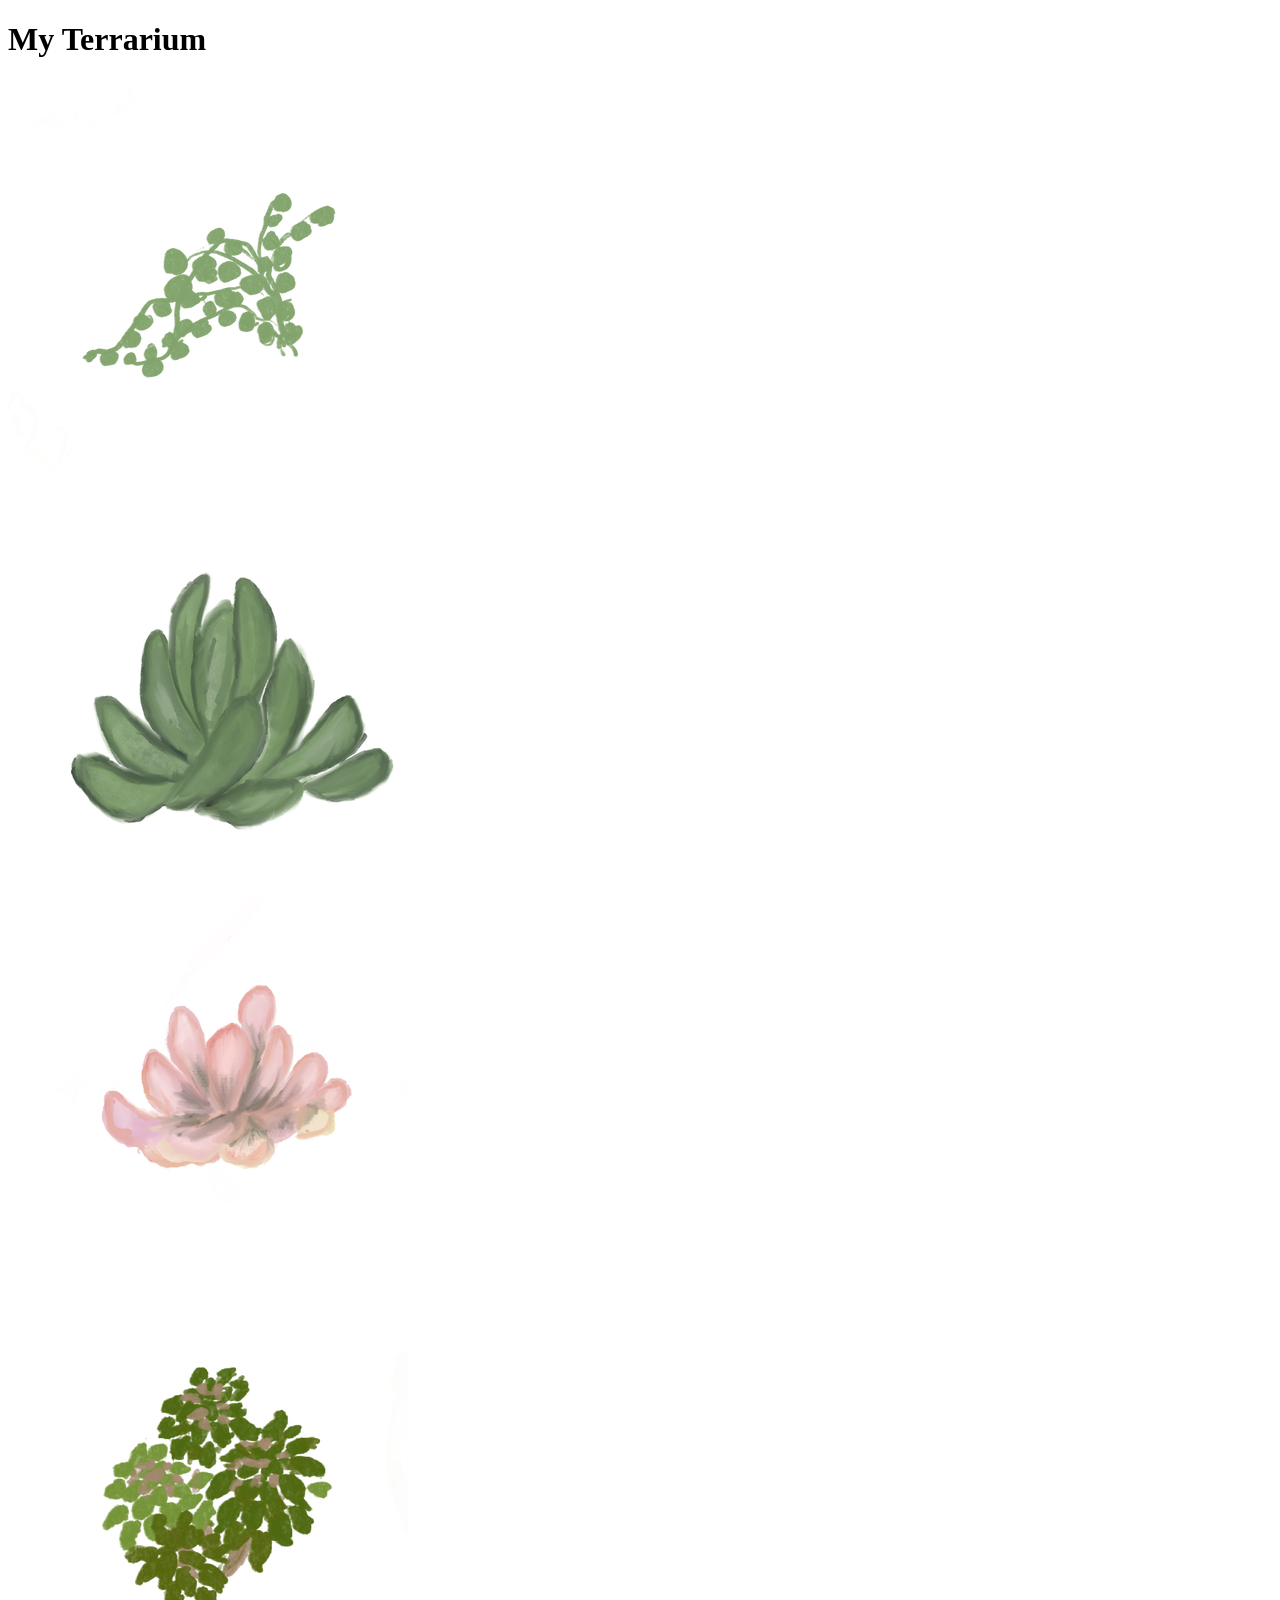
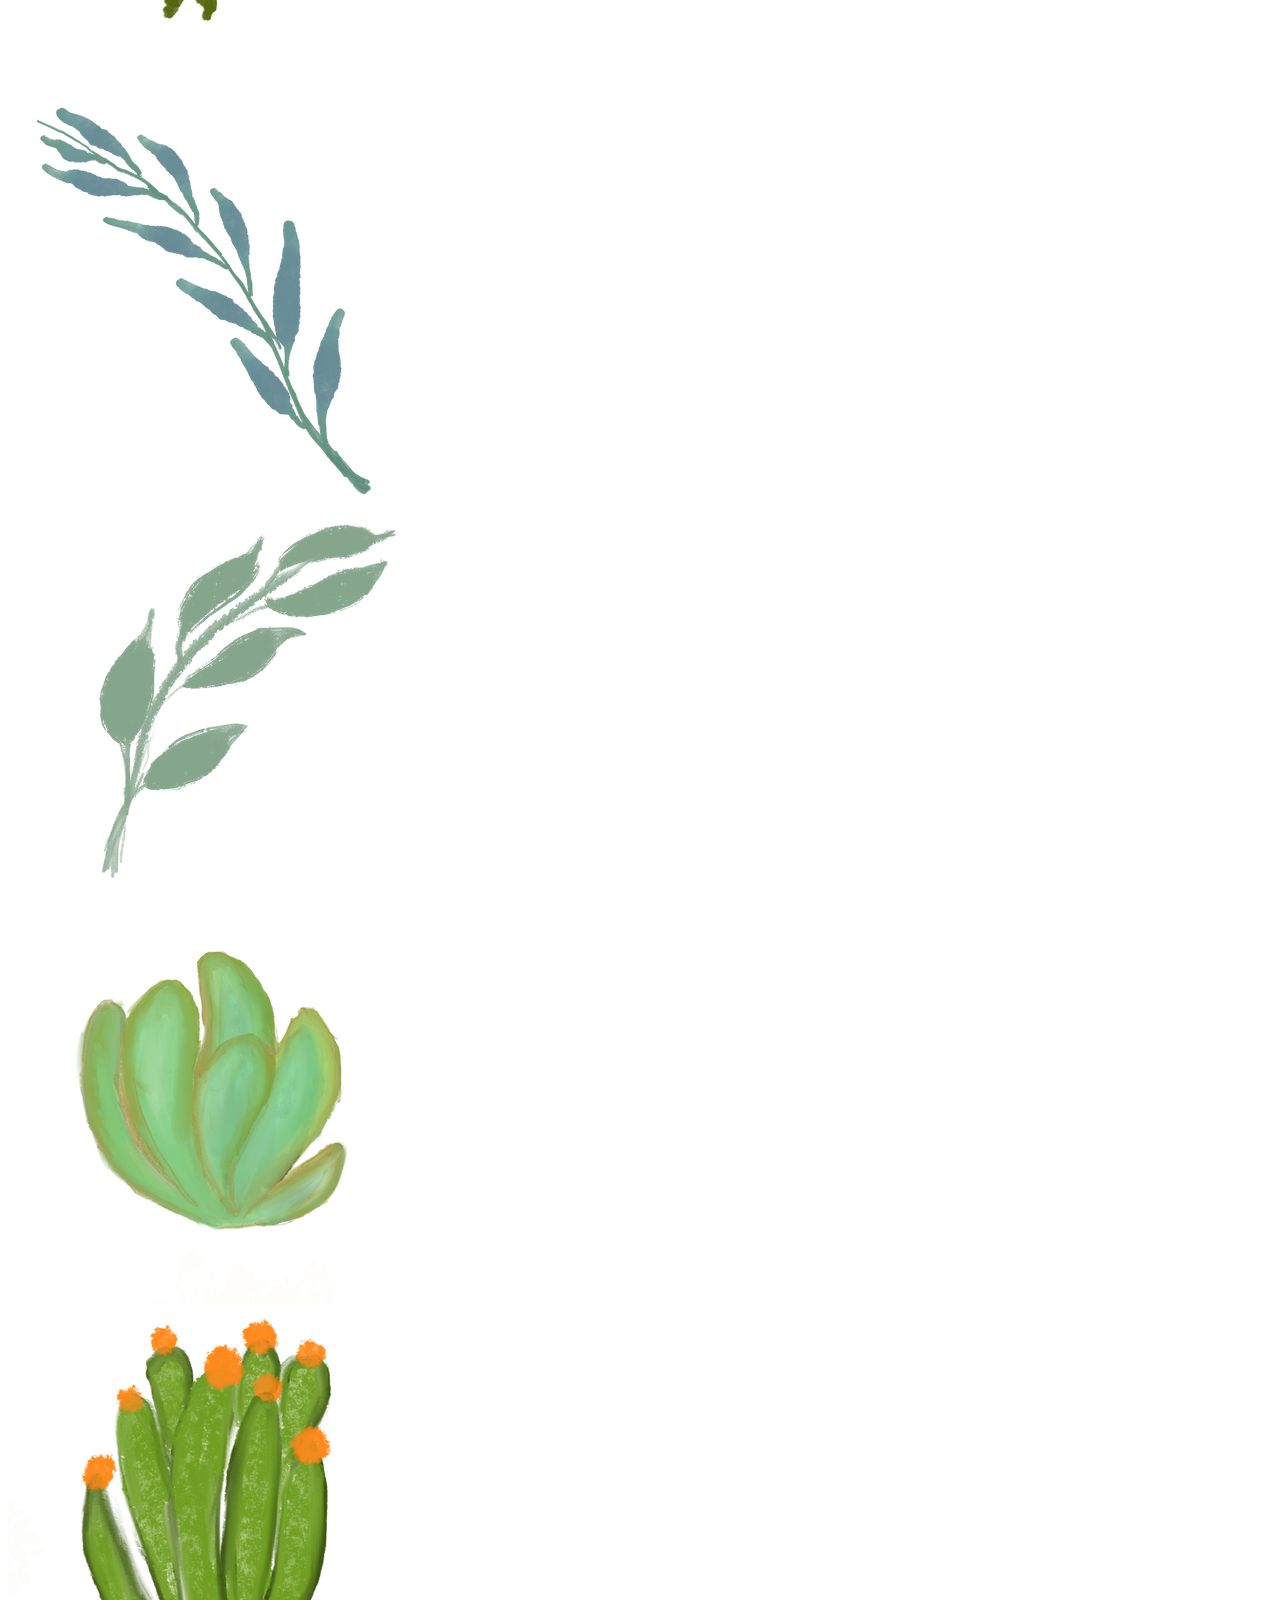
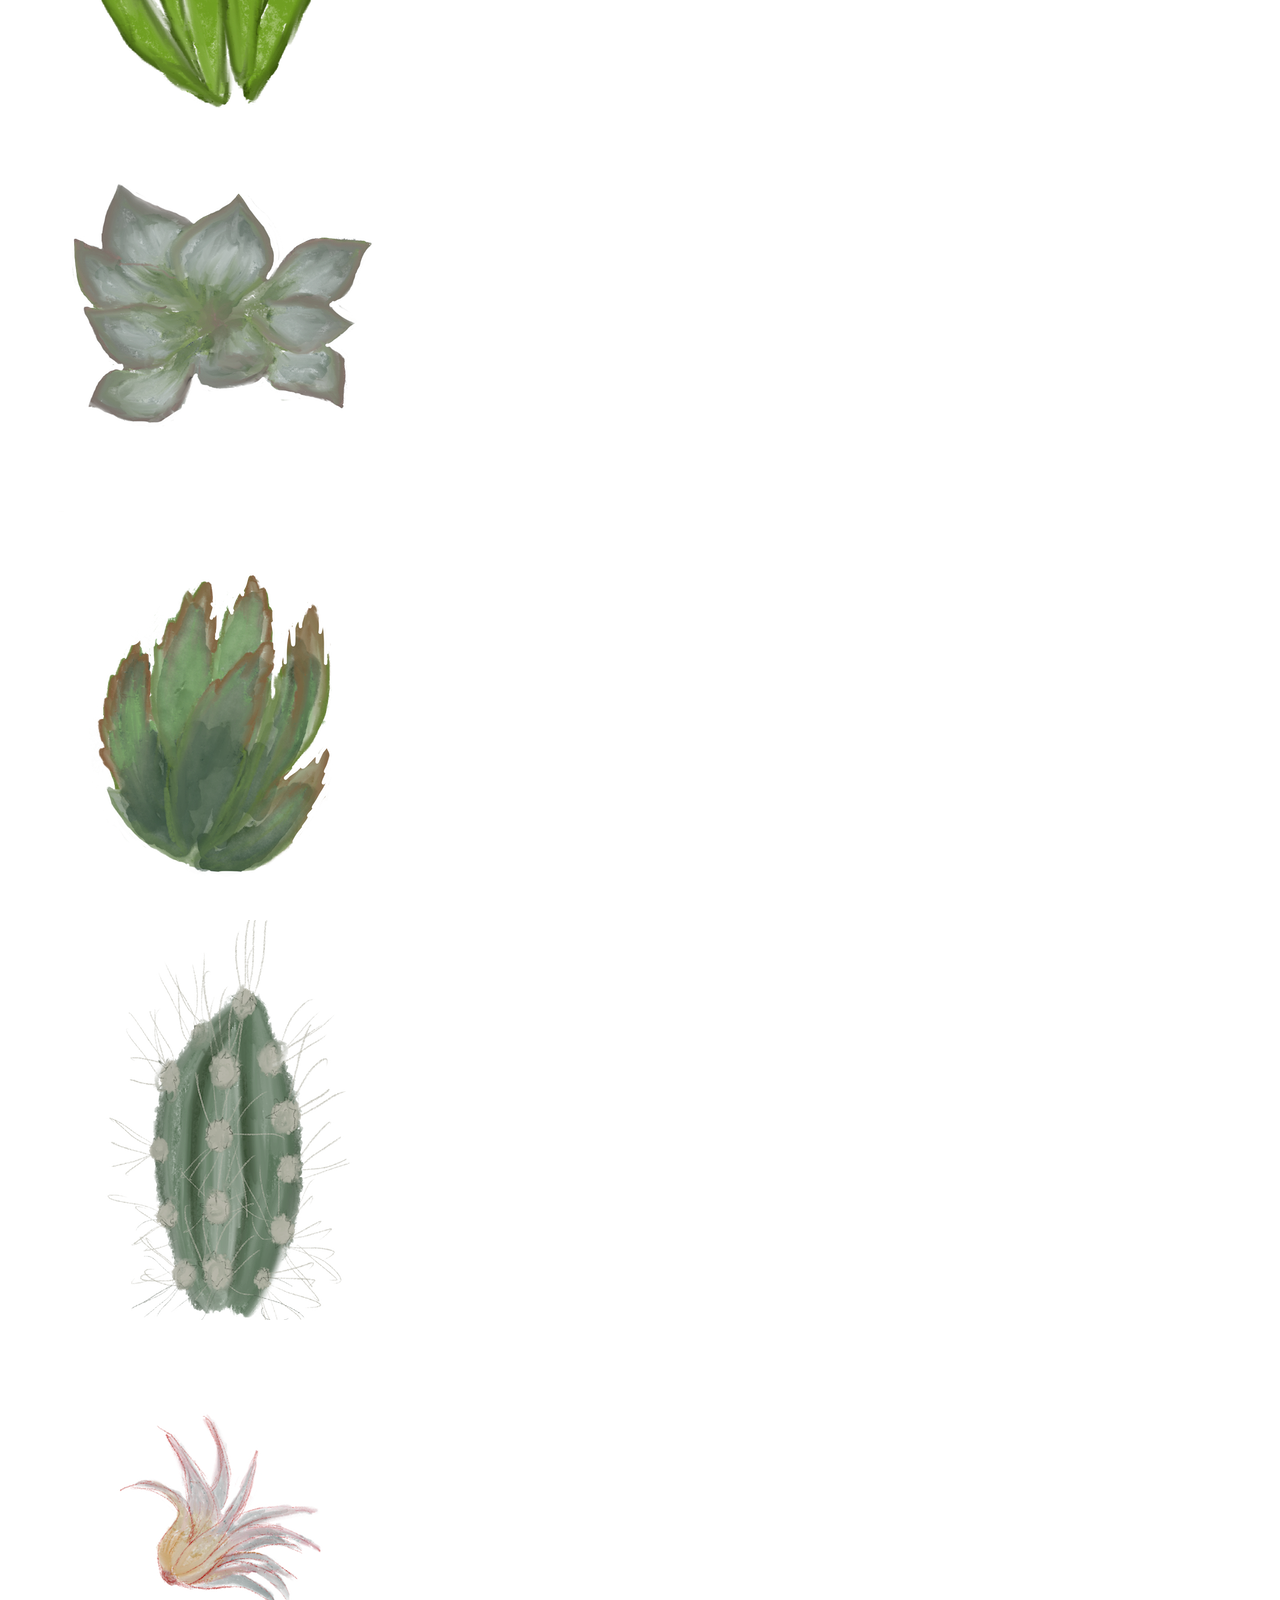
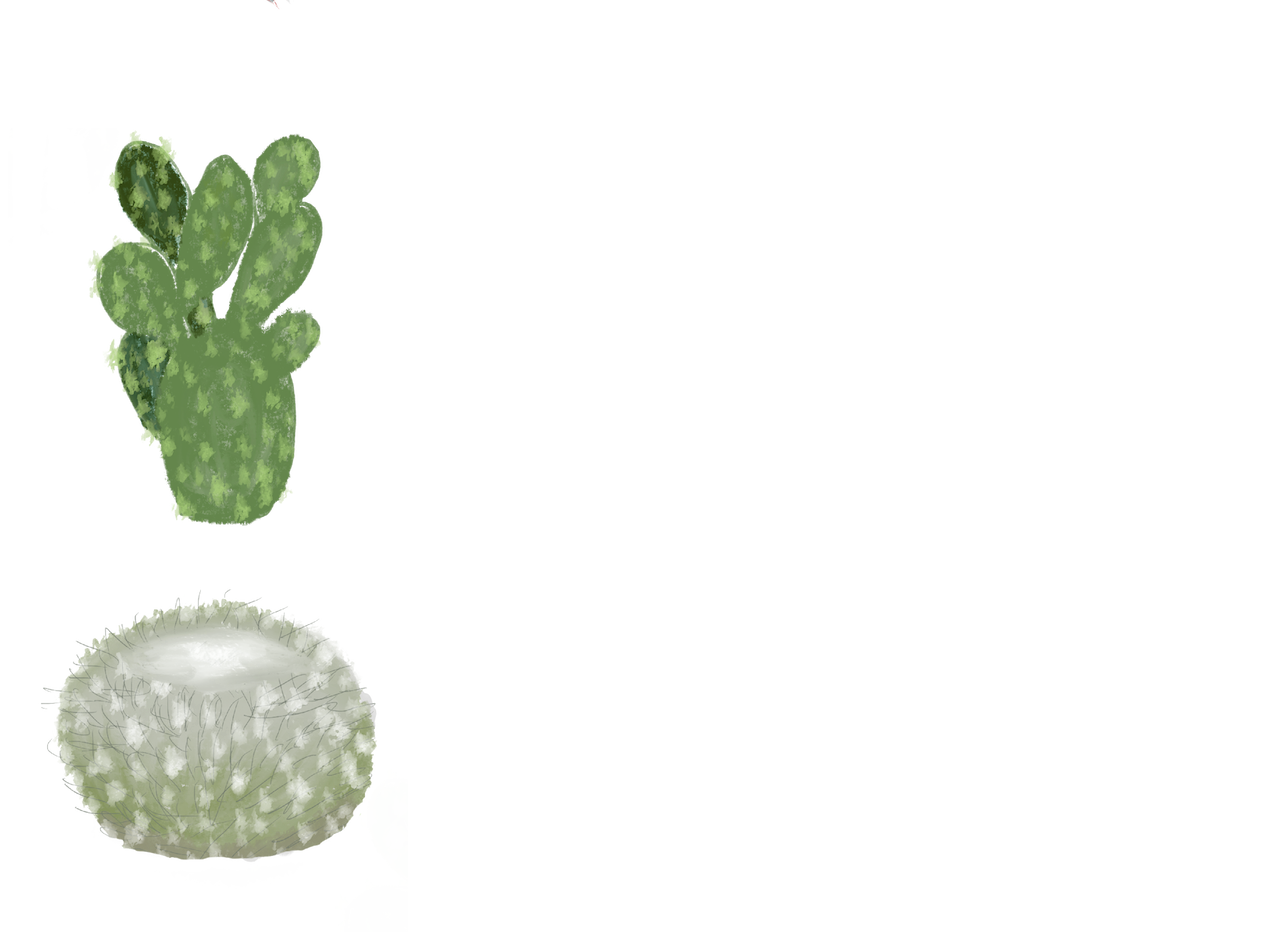
==== MyWorkspace/Terrarium/index.html @ b936ae53 "commit" ====
<!DOCTYPE html>

<html lang="en">
  <head>
    <title>Welcome to my Virtual Terrarium</title>
    <meta charset="=" utf-8">
    <meta name="viewport" , content="width=device-width, initial-scale=1" />
    <link rel="stylesheet" , href="" />
    <script src="" defer></script>
  </head>

  <body>
    <h1>My Terrarium</h1>
    <div id="page">
      <div id="left-container" class="container">
        <div class="plant-holder">
          <img
            class="plant"
            id="plant1"
            alt="A small plant"
            src="./images/plant1.png"
          />
        </div>
        <div class="plant-holder">
          <img
            class="plant"
            id="plant2"
            alt="A small cactus plant"
            src="./images/plant2.png"
          />
        </div>
        <div class="plant-holder">
          <img
            class="plant"
            id="plant3"
            alt="A pink blossom"
            src="./images/plant3.png"
          />
        </div>
        <div class="plant-holder">
          <img
            class="plant"
            id="plant4"
            alt="A varigated bush plant"
            src="./images/plant4.png"
          />
        </div>
        <div class="plant-holder">
          <img
            class="plant"
            id="plant5"
            alt="A branch"
            src="./images/plant5.png"
          />
        </div>
        <div class="plant-holder">
          <img
            class="plant"
            id="plant6"
            alt="A branch"
            src="./images/plant6.png"
          />
        </div>
        <div class="plant-holder">
          <img
            class="plant"
            id="plant7"
            alt="A green succulent"
            src="./images/plant7.png"
          />
        </div>
      </div>
      <div id="right-container" class="container">
        <div class="plant-holder">
          <img
            class="plant"
            id="plant8"
            alt="A green cactus with orange flowers"
            src="./images/plant8.png"
          />
        </div>
        <div class="plant-holder">
          <img
            class="plant"
            id="plant9"
            alt="A succulent with wide leaves"
            src="./images/plant9.png"
          />
        </div>
        <div class="plant-holder">
          <img
            class="plant"
            id="plant10"
            alt="An aloe plant"
            src="./images/plant10.png"
          />
        </div>
        <div class="plant-holder">
          <img
            class="plant"
            id="plant11"
            alt="A spiky cactus"
            src="./images/plant11.png"
          />
        </div>
        <div class="plant-holder">
          <img
            class="plant"
            id="plant12"
            alt="A pink plant"
            src="./images/plant12.png"
          />
        </div>
        <div class="plant-holder">
          <img
            class="plant"
            id="plant13"
            alt="A spiky cactus with more leaves"
            src="./images/plant13.png"
          />
        </div>
        <div class="plant-holder">
          <img
            class="plant"
            id="plant14"
            alt="A round cactus"
            src="./images/plant14.png"
          />
        </div>
      </div>
      <div id="terrarium">
        <div id="jar-top"></div>
        <div id="jar-walls"></div>
        <div id="jar-glossy-long"></div>
        <div id="jar-glossy-short"></div>
        <div id="dirt"></div>
        <div id="jar-bottom "></div>
      </div>
    </div>
  </body>
</html>
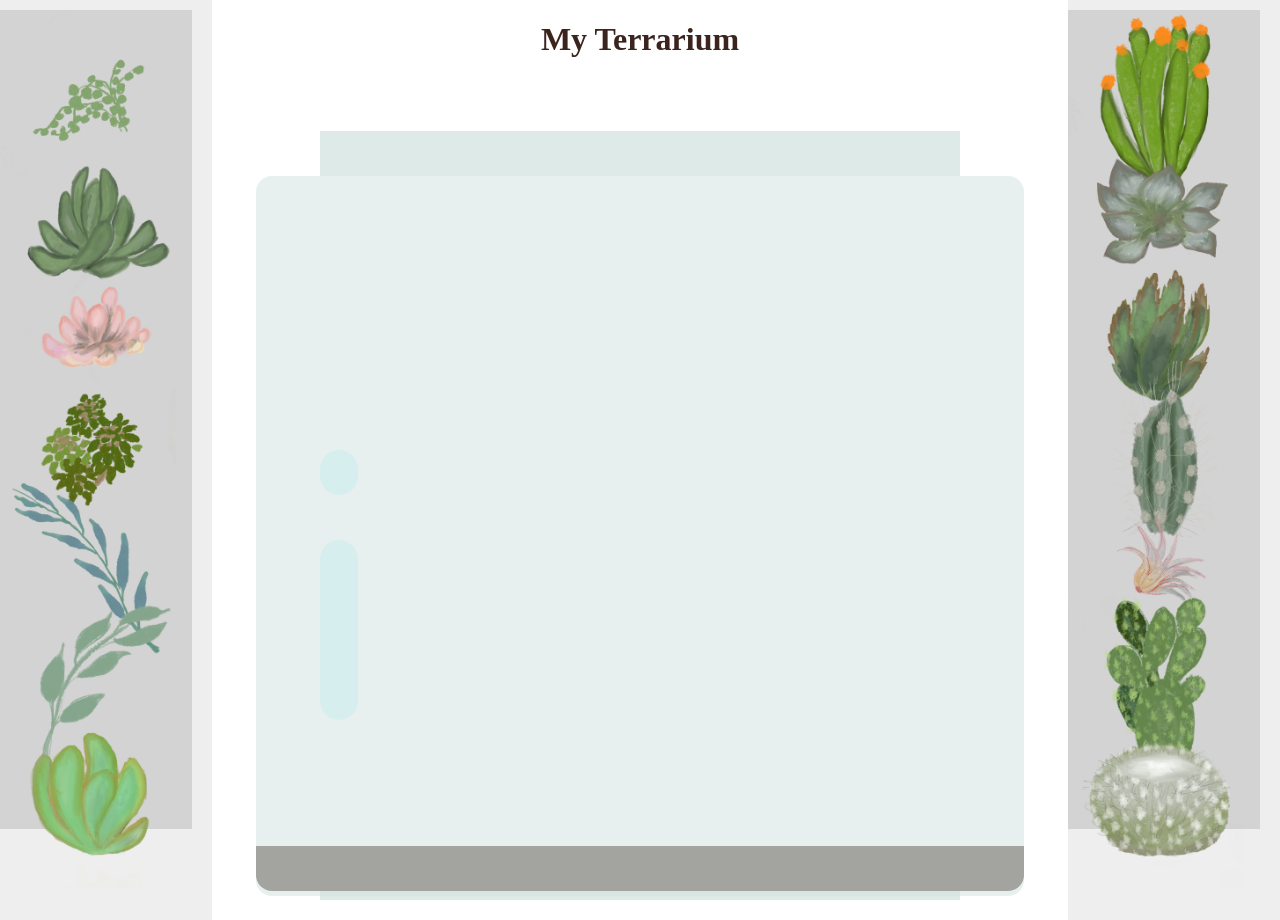
==== commit 39cda198: "commit" ====
--- a/MyWorkspace/Terrarium/index.html
+++ b/MyWorkspace/Terrarium/index.html
@@ -3,10 +3,10 @@
 <html lang="en">
   <head>
     <title>Welcome to my Virtual Terrarium</title>
-    <meta charset="=" utf-8">
+    <meta charset="utf-8">
     <meta name="viewport" , content="width=device-width, initial-scale=1" />
-    <link rel="stylesheet" , href="" />
-    <script src="" defer></script>
+    <link rel="stylesheet" , href="./style.css" />
+    <script src="./script.js" defer></script>
   </head>
 
   <body>
@@ -129,12 +129,12 @@
         </div>
       </div>
       <div id="terrarium">
-        <div id="jar-top"></div>
-        <div id="jar-walls"></div>
-        <div id="jar-glossy-long"></div>
-        <div id="jar-glossy-short"></div>
-        <div id="dirt"></div>
-        <div id="jar-bottom "></div>
+        <div class="jar-top"></div>
+        <div class="jar-walls"></div>
+        <div class="jar-glossy-long"></div>
+        <div class="jar-glossy-short"></div>
+        <div class="dirt"></div>
+        <div class="jar-bottom "></div>
       </div>
     </div>
   </body>
--- a/MyWorkspace/Terrarium/style.css
+++ b/MyWorkspace/Terrarium/style.css
@@ -0,0 +1,135 @@
+body {
+	font-family: helvetica, arial, sans-serif;
+}
+
+h1 {
+	color: #3a241d;
+	text-align: center;
+    font-family: "Lobster", cursive;
+}
+
+div {
+    background-color: lightgrey;
+}
+
+#left-container {
+    background-color: #eee;
+    width: 15%;
+    left: 0px;
+    top: 0px;
+    position: absolute;
+    height: 100%;
+    padding: 10px; 
+}
+#right-container {
+    background-color: #eee;
+    width: 15%;
+    right: 0px;
+    top: 0px;
+    position: absolute;
+    height: 100%;
+    padding: 10px; 
+}
+
+.plant-holder {
+    position: relative;
+    height: 13%;
+    left: -10px;
+}
+
+.plant {
+    position: absolute;
+    max-width: 150%;
+    max-height: 150%;
+    z-index: 2;
+}
+
+.jar-top {
+	width: 50%;
+	height: 5%;
+	background: #d1e1df;
+	position: absolute;
+	bottom: 80.5%;
+	left: 25%;
+	opacity: 0.7;
+	z-index: 1;
+}
+
+.jar-walls {
+	height: 80%;
+	width: 60%;
+	background: #d1e1df;
+	border-radius: 1rem;
+	position: absolute;
+	bottom: 0.5%;
+	left: 20%;
+	opacity: 0.5;
+	z-index: 1;
+}
+
+.jar-bottom {
+	width: 50%;
+	height: 1%;
+	background: #d1e1df;
+	position: absolute;
+	bottom: 0%;
+	left: 25%;
+	opacity: 0.7;
+}
+
+.dirt {
+	width: 60%;
+	height: 5%;
+	background: #3a241d;
+	position: absolute;
+	border-radius: 0 0 1rem 1rem;
+	bottom: 1%;
+	left: 20%;
+	opacity: 0.7;
+	z-index: -1;
+}
+
+.jar-glossy-long {
+	width: 3%;
+	height: 20%;
+	border-radius: 2rem;
+	background: #ddfbff;
+	position: absolute;
+	bottom: 20%;
+	left: 25%;
+}
+
+.jar-glossy-short {
+	width: 3%;
+	height: 5%;
+	border-radius: 2rem;
+	background: #ddfbff;
+	position: absolute;
+	bottom: 45%;
+	left: 25%;
+}
+
+/* Animations */
+/* 
+@keyframes slide-in {
+    0%{
+        transform: translateX(-100%);
+    }
+    100%{
+        transform: translateX(0);
+    }
+}
+
+.plant{
+    animation: slide-in 1s ease-in-out;
+}
+
+.plant{
+    transition: width 2s, height 2s, background-color 1s;
+}
+
+.plant:hover{
+    width: 200px;
+    height: 200px;
+    background-color: goldenrod;
+} */
